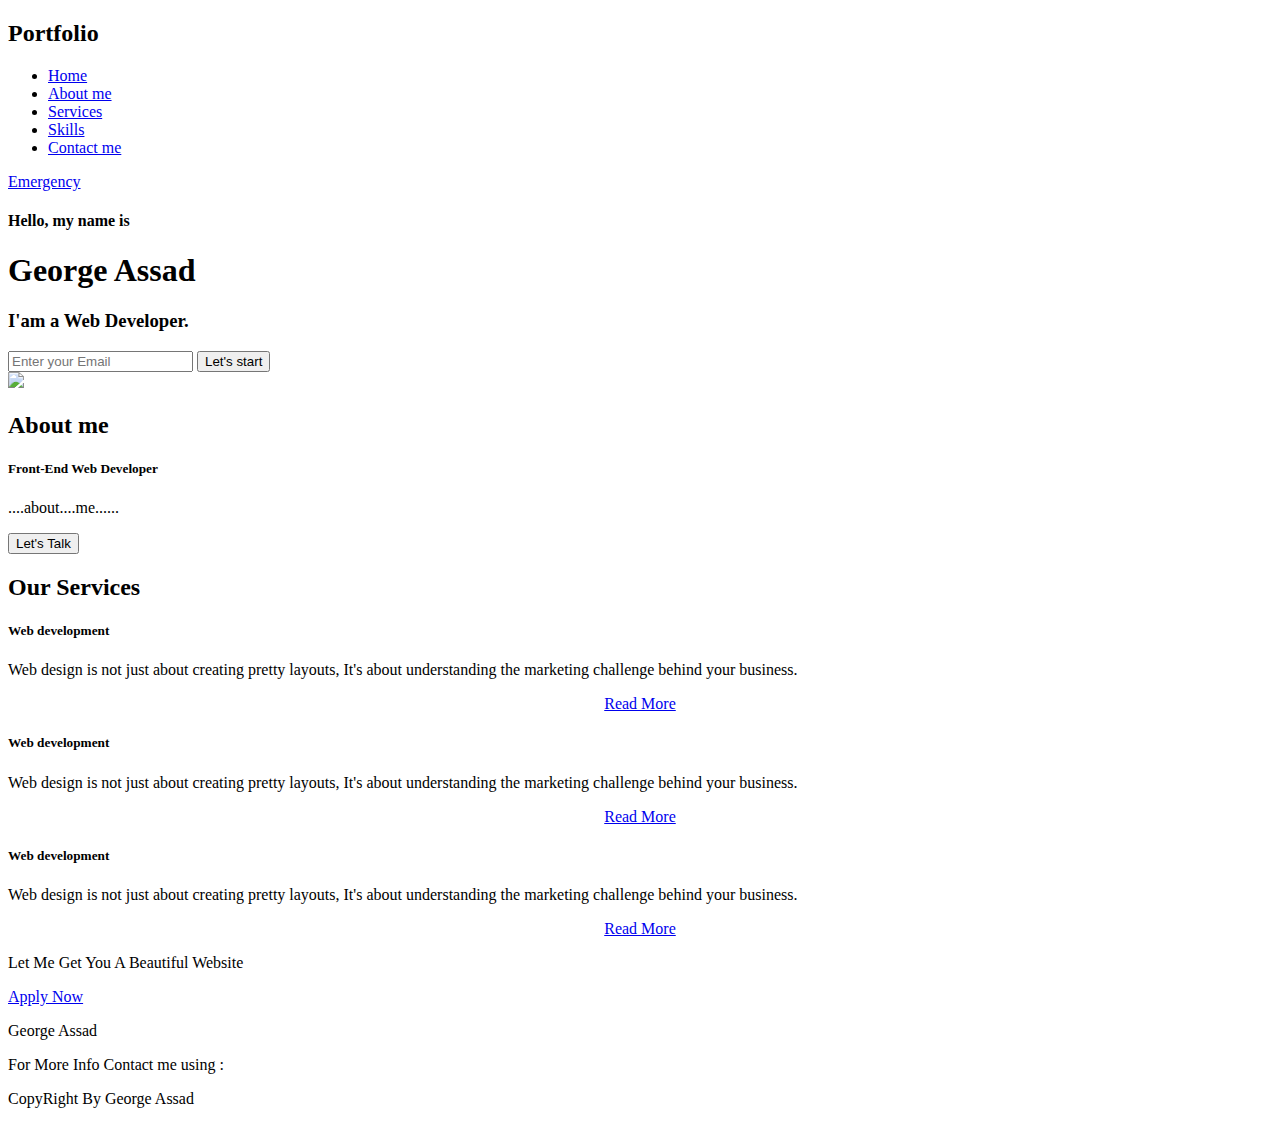
==== Porfolio.html @ c2b6689c "Add files via upload" ====
<!DOCTYPE html>
<html lang="en">

<head>
    <meta charset="UTF-8">
    <meta name="viewport" content="width=device-width, initial-scale=1.0">
    <title>George Boutros Necolas Assad</title>

    <link rel="preconnect" href="https://fonts.gstatic.com">
    <link
        href="https://fonts.googleapis.com/css2?family=Josefin+Sans:ital,wght@0,100;0,200;0,300;0,400;0,500;0,600;0,700;1,100;1,200;1,300;1,400;1,500;1,600;1,700&display=swap"
        rel="stylesheet">
    <link rel="stylesheet" type="text/css" href="css/style.css">

    <link rel="stylesheet" href="https://cdnjs.cloudflare.com/ajax/libs/font-awesome/6.4.0/css/all.min.css"
        integrity="sha512-iecdLmaskl7CVkqkXNQ/ZH/XLlvWZOJyj7Yy7tcenmpD1ypASozpmT/E0iPtmFIB46ZmdtAc9eNBvH0H/ZpiBw=="
        crossorigin="anonymous" referrerpolicy="no-referrer" />

</head>

<body>

    <!-- Main page -->

    <div class="hero" id="hero">

        <nav>
            <h2 class="logo">Portfo<span>lio</span></h2>
            <ul>
                <li><a href="#hero">Home</a></li>
                <li><a href="#about">About me</a></li>
                <li><a href="#service">Services</a></li>
                <li><a href="#">Skills</a></li>
                <li><a href="#Contact">Contact me</a></li>
            </ul>
            <a href="#Contact" class="btn">Emergency</a>
        </nav>

        <div class="content">
            <h4>Hello, my name is</h4>
            <h1>George <span>Assad</span></h1>
            <h3>I'am a Web Developer.</h3>
            <div class="newslatter">
                <form>
                    <input type="email" name="email" id="mail" placeholder="Enter your Email">
                    <input type="submit" name="submit" value="Let's start">
                </form>
            </div>
        </div>
    </div>

    <!-- About section -->

    <section class="About" id="about">
        <div class="main">
            <img src="/first website/cigar2022.jpeg">
            <div>
                <h2>About me</h2>
                <h5>Front-End <span>Web Developer</span></h5>
                <p>....about....me......</p>
                <button type="button">Let's Talk</button>
            </div>
        </div>
    </section>

    <!--Services Section-->

    <div class="service" id="service">
        <div class="title">
            <h2>Our Services</h2>
        </div>

        <div class="box">
            <div class="card">
                <i class="fa-solid fa-bars"></i>
                <h5>Web development</h5>
                <div class="pra">
                    <p>
                        Web design is not just about creating pretty layouts,
                        It's about understanding the marketing challenge behind your business.
                    </p>

                    <p style="text-align: center;">
                        <a class="button" href="#">Read More</a>
                    </p>
                </div>
            </div>

            <div class="card">
                <i class="fa-regular fa-user"></i>
                <h5>Web development</h5>
                <div class="pra">
                    <p>
                        Web design is not just about creating pretty layouts,
                        It's about understanding the marketing challenge behind your business.
                    </p>

                    <p style="text-align: center;">
                        <a class="button" href="#">Read More</a>
                    </p>
                </div>
            </div>

            <div class="card">
                <i class="fa-regular fa-bell"></i>
                <h5>Web development</h5>
                <div class="pra">
                    <p>
                        Web design is not just about creating pretty layouts,
                        It's about understanding the marketing challenge behind your business.
                    </p>

                    <p style="text-align: center;">
                        <a class="button" href="#">Read More</a>
                    </p>
                </div>
            </div>

        </div>
    </div>

    <!--Contact me section-->

    <div class="Contact-me" id="Contact">
        <p>Let Me Get You A Beautiful Website </p>
        <a class="button-two" href="#">Apply Now</a>
    </div>

    <!--Footer start-->

    <footer>

        <p>George Assad</p>

        <p>For More Info Contact me using :</p>

        <div class="Social">
            <a href="https://t.me/George_Assad" target="_blank"><i class="fa-brands fa-telegram"></i></a>
            <a href="https://instagram.com/george_b_assad?igshid=OTk0YzhjMDVlZA==" target="_blank"><i class="fa-brands fa-instagram"></i></a>
            <a href="https://wa.link/2zzuwl" target="_blank"><i class="fa-brands fa-whatsapp"></i></a>
        </div>

        <p class="end">CopyRight By George Assad</p>

    </footer>

</body>

</html>
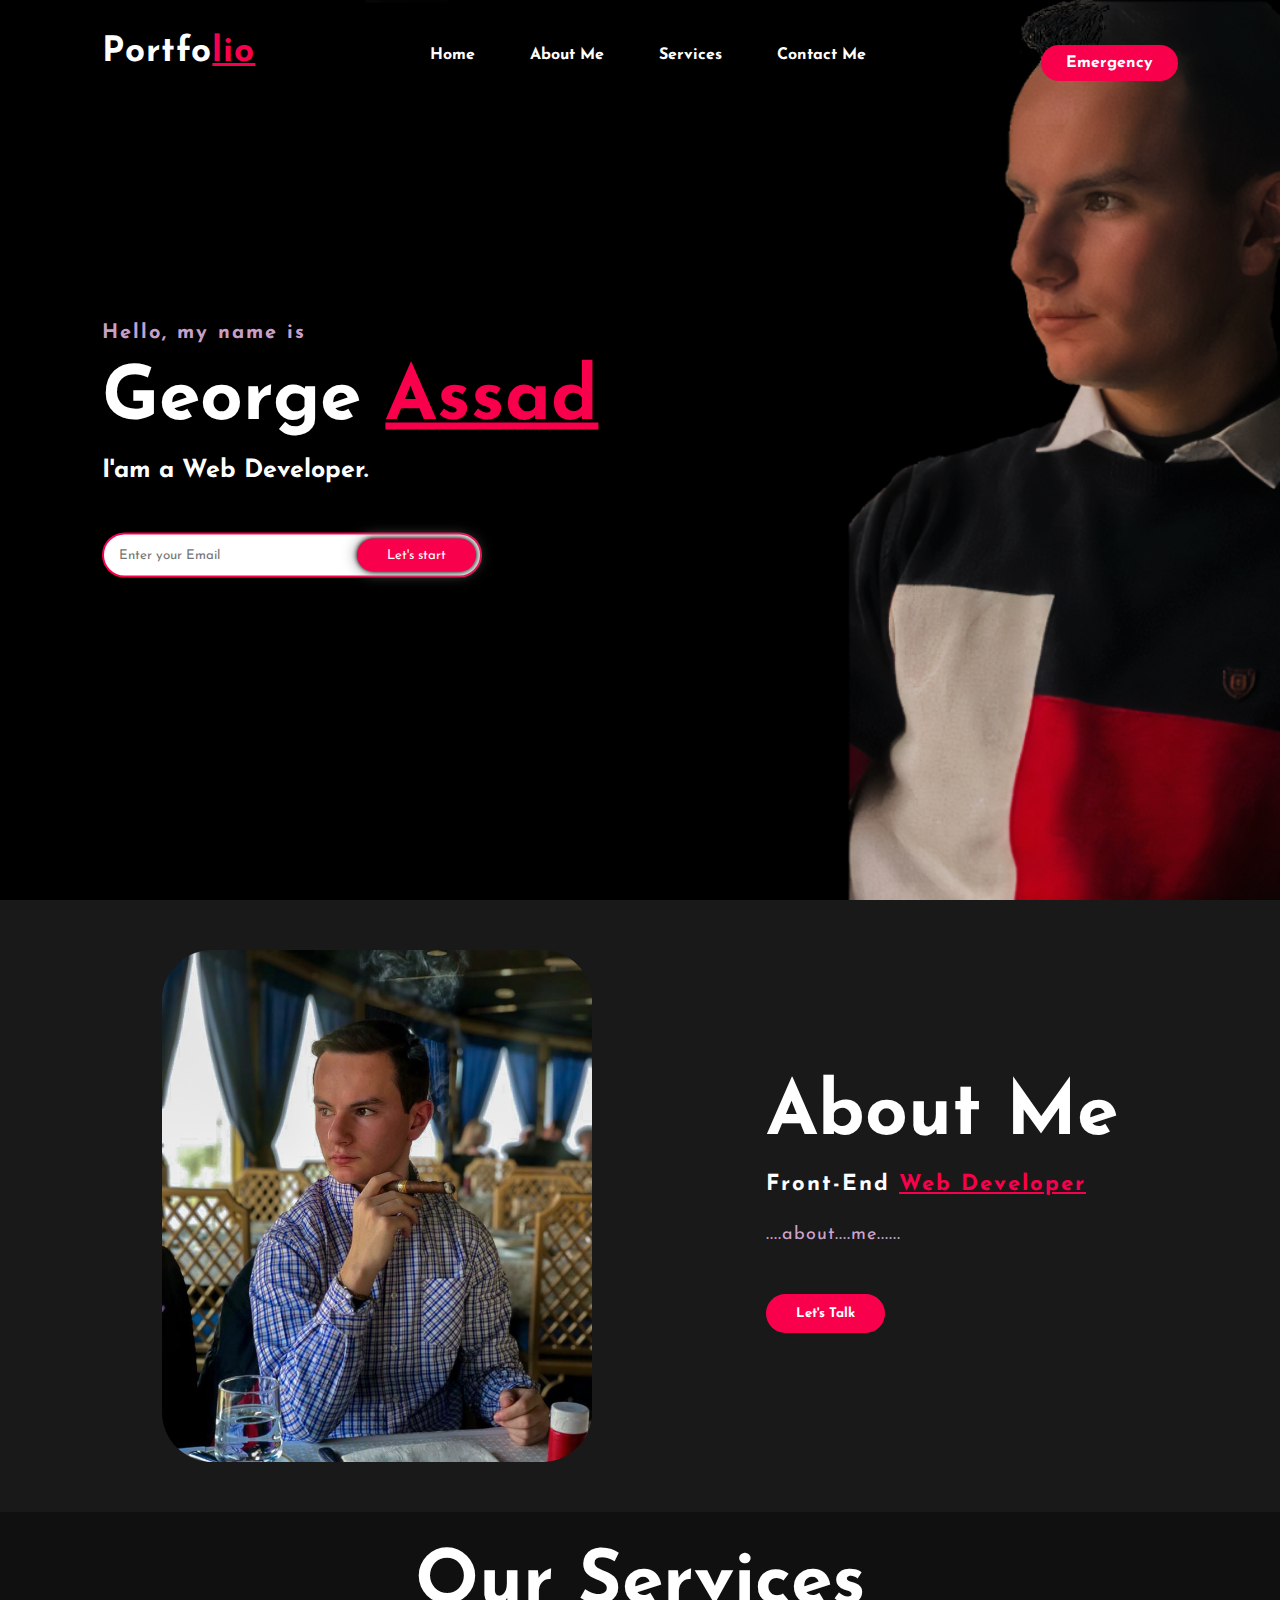
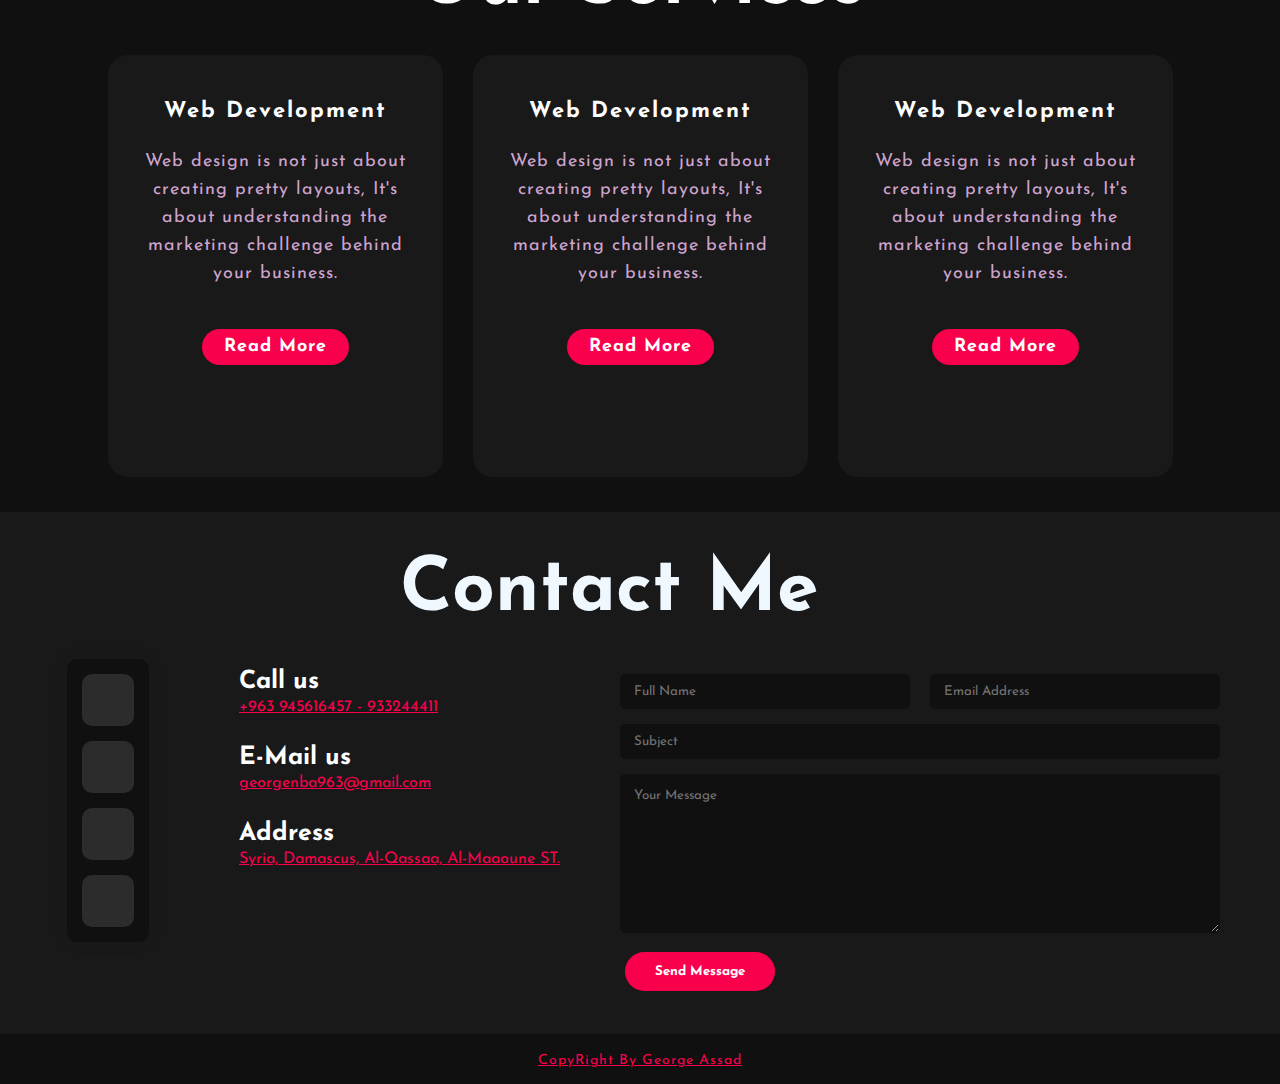
==== commit 09cd504e: "Add files via upload" ====
--- a/Porfolio.html
+++ b/Porfolio.html
@@ -10,7 +10,7 @@
     <link
         href="https://fonts.googleapis.com/css2?family=Josefin+Sans:ital,wght@0,100;0,200;0,300;0,400;0,500;0,600;0,700;1,100;1,200;1,300;1,400;1,500;1,600;1,700&display=swap"
         rel="stylesheet">
-    <link rel="stylesheet" type="text/css" href="css/style.css">
+    <link rel="stylesheet" type="text/css" href="style.css">
 
     <link rel="stylesheet" href="https://cdnjs.cloudflare.com/ajax/libs/font-awesome/6.4.0/css/all.min.css"
         integrity="sha512-iecdLmaskl7CVkqkXNQ/ZH/XLlvWZOJyj7Yy7tcenmpD1ypASozpmT/E0iPtmFIB46ZmdtAc9eNBvH0H/ZpiBw=="
@@ -30,7 +30,6 @@
                 <li><a href="#hero">Home</a></li>
                 <li><a href="#about">About me</a></li>
                 <li><a href="#service">Services</a></li>
-                <li><a href="#">Skills</a></li>
                 <li><a href="#Contact">Contact me</a></li>
             </ul>
             <a href="#Contact" class="btn">Emergency</a>
@@ -53,12 +52,12 @@
 
     <section class="About" id="about">
         <div class="main">
-            <img src="/first website/cigar2022.jpeg">
+            <img src="/IMG/cigar2022.png">
             <div>
                 <h2>About me</h2>
                 <h5>Front-End <span>Web Developer</span></h5>
                 <p>....about....me......</p>
-                <button type="button">Let's Talk</button>
+                <a href="#Contact"><button type="button">Let's Talk</button></a>
             </div>
         </div>
     </section>
@@ -122,24 +121,122 @@
     <!--Contact me section-->
 
     <div class="Contact-me" id="Contact">
-        <p>Let Me Get You A Beautiful Website </p>
-        <a class="button-two" href="#">Apply Now</a>
+
+        <section class="contact_section" id="contact">
+
+            <h1 style="color: aliceblue;" class="contact_title"> Contact Me</h1>
+
+            <form target="_blank" action="https://formsubmit.co/georgenba963@gmail.com" method="POST"
+                class="contact_form">
+
+
+                <div class="form_group">
+
+
+                    <div class="form_input">
+                        <input type="text" name="name" class="input_control_1_1" placeholder="Full Name" style="color: white;" required>
+                    </div>
+
+
+                    <div class="form_input">
+                        <input type="email" name="email" class="input_control_1_2" placeholder="Email Address" style="color: white;" required>
+                    </div>
+
+
+                </div>
+
+
+                <div class="form_input">
+                    <input type="text" name="Subject" class="input_control_2_1" placeholder="Subject" style="color: white;" required>
+                </div>
+
+                <div class="form_input">
+                    <textarea placeholder="Your Message" class="input_control_2_2" name="message" rows="10" style="color: white;" required></textarea>
+                </div>
+
+                <button class="E_btn">Send Message</button>
+
+            </form>
+
+            <div class="contact_container">
+                <div style="color: white;" class="contact_details">
+
+
+                    <div class="contact_item">
+
+                        <div class="icon">
+                            <i class="fa-solid fa-phone contact__icon"></i>
+                        </div>
+
+                        <div class="symbol">
+                            <h3 class="contact_callus">Call us</h3>
+                            <div class="info">
+                                <span class="contact_data">+963 945616457 - 933244411</span>
+                            </div>
+                        </div>
+                    </div>
+
+                    <div class="contact_item">
+
+                        <div class="icon">
+                            <i class="fa-solid fa-envelope"></i>
+                        </div>
+
+                        <div class="symbol">
+                            <h3 class="contact_email">E-Mail us</h3>
+                            <div class="info">
+                                <span class="contact_data">georgenba963@gmail.com</span>
+                            </div>
+                        </div>
+                    </div>
+
+
+                    <div class="contact_item">
+
+                        <div class="icon">
+                            <i class="fa-solid fa-location-dot"></i>
+                        </div>
+
+                        <div class="symbol">
+                            <h3 class="contact_address">Address</h3>
+                            <div class="info">
+                                <span class="contact_data">Syria, Damascus, Al-Qassaa, Al-Maaoune ST.</span>
+                            </div>
+                        </div>
+                    </div>
+
+
+                </div>
+
+            </div>
+
+            <div class="card_Social">
+                
+                <a href="https://www.instagram.com/george_b_assad/" class="socialContainer containerOne" target="_blank" style="text-underline-offset: 0;">
+                    <i class="fa-brands fa-instagram"></i>
+                </a>
+
+                <a href="https://t.me/George_Assad" class="socialContainer containerTwo " target="_blank" style="text-underline-offset: 0;">
+                    <i class="fa-brands fa-telegram"></i>
+                </a>
+
+                <a href="#" class="socialContainer containerThree" target="_blank" style="text-underline-offset: 0;">
+                    <i class="fa-brands fa-linkedin"></i>
+                </a>
+
+                <a href="https://wa.me/963945616457" class="socialContainer containerFour" target="_blank" style="text-underline-offset: 0;">
+                    <i class="fa-brands fa-whatsapp"></i>
+                </a>
+            </div>
+
+        </section>
+
     </div>
 
     <!--Footer start-->
 
     <footer>
 
-        <p>George Assad</p>
-
-        <p>For More Info Contact me using :</p>
-
-        <div class="Social">
-            <a href="https://t.me/George_Assad" target="_blank"><i class="fa-brands fa-telegram"></i></a>
-            <a href="https://instagram.com/george_b_assad?igshid=OTk0YzhjMDVlZA==" target="_blank"><i class="fa-brands fa-instagram"></i></a>
-            <a href="https://wa.link/2zzuwl" target="_blank"><i class="fa-brands fa-whatsapp"></i></a>
-        </div>
-
         <p class="end">CopyRight By George Assad</p>
 
     </footer>
--- a/style.css
+++ b/style.css
@@ -0,0 +1,521 @@
+* {
+    padding: 0;
+    margin: 0;
+    font-family: 'Josefin Sans', sans-serif;
+    box-sizing: border-box;
+}
+
+.hero {
+    height: 100vh;
+    width: 100%;
+    background-image: url(/IMG/home-bg.png);
+    background-size: cover;
+    background-position: center;
+}
+
+nav {
+    display: flex;
+    align-items: center;
+    justify-content: space-between;
+    padding-top: 35px;
+    padding-left: 8%;
+    padding-right: 8%;
+}
+
+.logo {
+    color: white;
+    font-size: 35px;
+    letter-spacing: 1px;
+    cursor: pointer;
+}
+
+span {
+    text-decoration: underline;
+    color: #f9004d;
+}
+
+nav ul{
+    margin-top: -15px;
+}
+
+nav ul li {
+    list-style-type: none;
+    display: inline-block;
+    padding: 10px 25px;
+}
+
+nav ul li a {
+    color: white;
+    text-decoration: none;
+    font-weight: bold;
+    text-transform: capitalize;
+}
+
+nav ul li a:hover {
+    color: #f9004d;
+    transition: .4s;
+}
+
+.btn {
+    background-color: #f9004d;
+    color: white;
+    text-decoration: none;
+    border: 2px blod transparent;
+    font-weight: bold;
+    padding: 10px 25px;
+    border-radius: 30px;
+    transition: transform .4s;
+}
+
+.btn:hover {
+    transform: scale(1.2);
+}
+
+.content {
+    position: absolute;
+    top: 50%;
+    left: 8%;
+    transform: translateY(-50%);
+}
+
+h1 {
+    color: white;
+    margin: 20px 0px 20px;
+    font-size: 75px;
+}
+
+h3 {
+    color: white;
+    font-size: 25px;
+    margin-bottom: 50px;
+}
+
+h4 {
+    color: #fcfc;
+    letter-spacing: 2px;
+    font-size: 20px;
+}
+
+.newslatter form {
+    width: 380px;
+    max-width: 100%;
+    position: relative;
+}
+
+.newslatter form input:first-child {
+    display: inline-block;
+    width: 100%;
+    padding: 14px 130px 14px 15px;
+    border: 2px solid #f9004d;
+    outline: none;
+    border-radius: 30px;
+}
+
+.newslatter form input:last-child {
+    position: absolute;
+    display: inline-block;
+    outline: none;
+    border: none;
+    padding: 10px 30px;
+    border-radius: 30px;
+    background-color: #f9004d;
+    color: white;
+    box-shadow: 0px 0px 5px #000, 0px 0px 15px #858585;
+    top: 6px;
+    right: 6px;
+}
+
+.newslatter form input:last-child:hover {
+    transform: scale(0.92);
+    transition: .4s;
+    cursor: pointer;
+}
+
+/*About me section*/
+
+.About {
+    width: 100%;
+    padding: 50px 0px;
+    background-color: #191919;
+}
+
+.About img {
+    height: auto;
+    width: 430px;
+    border-radius: 50px;
+}
+
+.About-text {
+    width: 550px;
+}
+
+.main {
+    width: 1130px;
+    max-width: 95%;
+    margin: 0 auto;
+    display: flex;
+    align-items: center;
+    justify-content: space-around;
+}
+
+h2 {
+    color: white;
+    font-size: 75px;
+    text-transform: capitalize;
+    margin-bottom: 20px;
+}
+
+h5 {
+    color: white;
+    letter-spacing: 2px;
+    font-size: 22px;
+    margin-bottom: 25px;
+    text-transform: capitalize;
+}
+
+p {
+    color: #fcfc;
+    letter-spacing: 1px;
+    line-height: 28px;
+    font-size: 18px;
+    margin-bottom: 45px;
+}
+
+button {
+    background-color: #f9004d;
+    color: white;
+    text-decoration: none;
+    border: 2px;
+    font-weight: bold;
+    padding: 13px 30px;
+    border-radius: 30px;
+    transition: .4s;
+}
+
+button:hover {
+    background-color: transparent;
+    border: 2px solid #f9004d;
+    cursor: pointer;
+}
+
+/*service section*/
+
+.service {
+    background-color: #101010;
+    width: 100%;
+    padding: 100px 0px;
+    height: 600px;
+}
+
+.title h2 {
+    color: white;
+    font-size: 75px;
+    width: 1130px;
+    margin: 18px auto;
+    margin-top: -65px;
+    text-align: center;
+}
+
+.box {
+    display: flex;
+    justify-content: center;
+    align-items: center;
+    min-height: 400px;
+}
+
+.card {
+    height: 422px;
+    width: 335px;
+    padding: 20px 35px;
+    background: #191919;
+    border-radius: 20px;
+    margin: 15px;
+    position: relative;
+    overflow: hidden;
+    text-align: center;
+}
+
+.card i {
+    font-size: 50px;
+    display: block;
+    text-align: center;
+    margin: 25px 0px;
+    color: #f9004d;
+}
+
+.card .button {
+    background-color: #f9004d;
+    color: white;
+    text-decoration: none;
+    border: 2px;
+    font-weight: bold;
+    padding: 9px 22px;
+    border-radius: 30px;
+    transition: .4s;
+}
+
+.card .button:hover {
+    background-color: transparent;
+    border: 2px solid #f9004d;
+    cursor: pointer;
+}
+
+/*contact me section*/
+
+.Contact-me {
+    width: 100%;
+    height: 522px;
+    background: #191919;
+    display: flex;
+    align-items: center;
+    flex-direction: column;
+    justify-content: center;
+}
+
+.contact_title{
+    float: left;
+    margin-left: 400px;
+    margin-top: 0px;
+    margin-bottom: -20px;
+}
+
+/* --------------------- Social media icons START --------------------- */
+
+.card_Social {
+    float: right;
+    margin-right: 50px;
+    margin-top: 50px;
+    width: fit-content;
+    height: fit-content;
+    background-color: #101010;
+    padding: 15px 15px;
+    box-shadow: 0px 0px 20px rgba(0, 0, 0, 0.055);
+    border-radius: 10px;
+  }
+  
+  /* for all social containers*/
+  .socialContainer {
+    width: 52px;
+    height: 52px;
+    background-color: rgb(44, 44, 44);
+    display: flex;
+    align-items: center;
+    justify-content: center;
+    overflow: hidden;
+    transition-duration: .3s;
+    margin-bottom: 15px;
+    border-radius: 10px ;
+    font-size: 25px;
+  }
+
+  .containerFour{
+    margin-bottom: 0px;
+  }
+
+  .containerTwo .fa-brands{
+    margin-left: -7px;
+  }
+
+  /* instagram*/
+  .containerOne:hover {
+    background-color: #d62976;
+    transition-duration: .3s;
+  }
+  /* telegram*/
+  .containerTwo:hover {
+    background-color: rgb(39, 167, 231);
+    transition-duration: .3s;
+  }
+  /* linkdin*/
+  .containerThree:hover {
+    background-color: #0A66C2;
+    transition-duration: .3s;
+  }
+  /* Whatsapp*/
+  .containerFour:hover {
+    background-color: #128C7E;
+    transition-duration: .3s;
+  }
+  
+  .socialContainer:active {
+    transform: scale(0.9);
+    transition-duration: .3s;
+  }
+  
+  .fa-brands {
+    width: 17px;
+    color: white;
+    margin-left: -5px;
+  }
+  
+  .fa-brands path {
+    fill: rgb(255, 255, 255);
+  }
+  
+  .socialContainer:hover .fa-brands {
+    animation: slide-in-top 0.3s both;
+  }
+  
+  @keyframes slide-in-top {
+    0% {
+      transform: translateY(-50px);
+      opacity: 0;
+    }
+  
+    100% {
+      transform: translateY(0);
+      opacity: 1;
+    }
+  }
+  
+/* ------------------------------------ Social media icons END -----------------------------------------*/  
+
+/* -------------------------------------- Contact Details START -------------------------------------- */
+
+.contact_details{
+    float: right;
+    margin-right: 60px;
+    margin-top: 80px;
+}
+
+.symbol{
+    margin-left: 40px;
+    margin-top: -20px;
+}
+
+.info{
+    margin-top: -45px;
+}
+
+.contact_item{
+    margin-bottom: 50px;
+}
+
+
+/* -------------------------------------- Contact Details END -------------------------------------- */
+
+/* -------------------------------------- Contact Form START -------------------------------------- */
+
+.contact_form{
+    float: right;
+    margin-right: 60px;
+    margin-top: 50px;
+}
+
+.input_control_1_1{
+    float: left;
+    width: 290px;
+    margin-bottom: 15px;
+    height: 35px;
+    background-color: #101010;
+    border: 1px solid #101010;
+    border-radius: 5px;
+    padding: 1em;
+}
+
+.input_control_1_2{
+    float: right;
+    width: 290px;
+    margin-bottom: 15px;
+    height: 35px;
+    background-color: #101010;
+    border: 1px solid #101010;
+    border-radius: 5px;
+    padding: 1em;
+    
+}
+
+input:-webkit-autofill,
+input:-webkit-autofill:hover, 
+input:-webkit-autofill:focus, 
+input:-webkit-autofill:active{
+    -webkit-box-shadow: 0 0 0 30px #101010 inset !important;
+    -webkit-text-fill-color: white;
+    caret-color: white;
+} 
+
+.input_control_2_1{
+    width: 600px;
+    height: 35px;
+    background-color: #101010;
+    border: 1px solid #101010;
+    border-radius: 5px;
+    padding: 1em;
+}
+
+.input_control_2_2{
+    width: 600px;
+    background-color: #101010;
+    border: 1px solid #101010;
+    border-radius: 5px;
+    padding: 1em;
+}
+
+.form_input{
+    margin-bottom: 15px;
+}
+
+.E_btn{
+    float: right;
+    margin-right: 445px;
+}
+
+.E_btn:hover{
+    transform: scale(0.95);
+}
+
+/* -------------------------------------- Contact Form END -------------------------------------- */
+
+
+/* footer section */
+
+footer {
+    position: relative;
+    width: 100%;
+    height: 50px;
+    background: #101010;
+    display: flex;
+    flex-direction: column;
+    align-items: center;
+    justify-content: center;
+}
+
+.end {
+    text-decoration: underline;
+    position: absolute;
+    color: #f9004d;
+    margin-bottom: -4px;
+    font-size: 14px;
+}
+
+html {
+    scroll-behavior: smooth;
+}
+
+/* ----------- for responsive web ---------------------- */
+
+/* 2xl */
+@media (max-width: 1536px) {
+
+}
+
+/* xl */
+@media (max-width: 1280px) {}
+
+/* lg */
+@media (max-width: 1024px) {}
+
+/* md */
+@media (max-width: 768px) {
+    h2{
+        color: #f9004d;
+    }
+}
+
+/* sm */
+@media (max-width: 640px) {}
+
+/* xs */
+@media (max-width: 475px) {
+
+}
